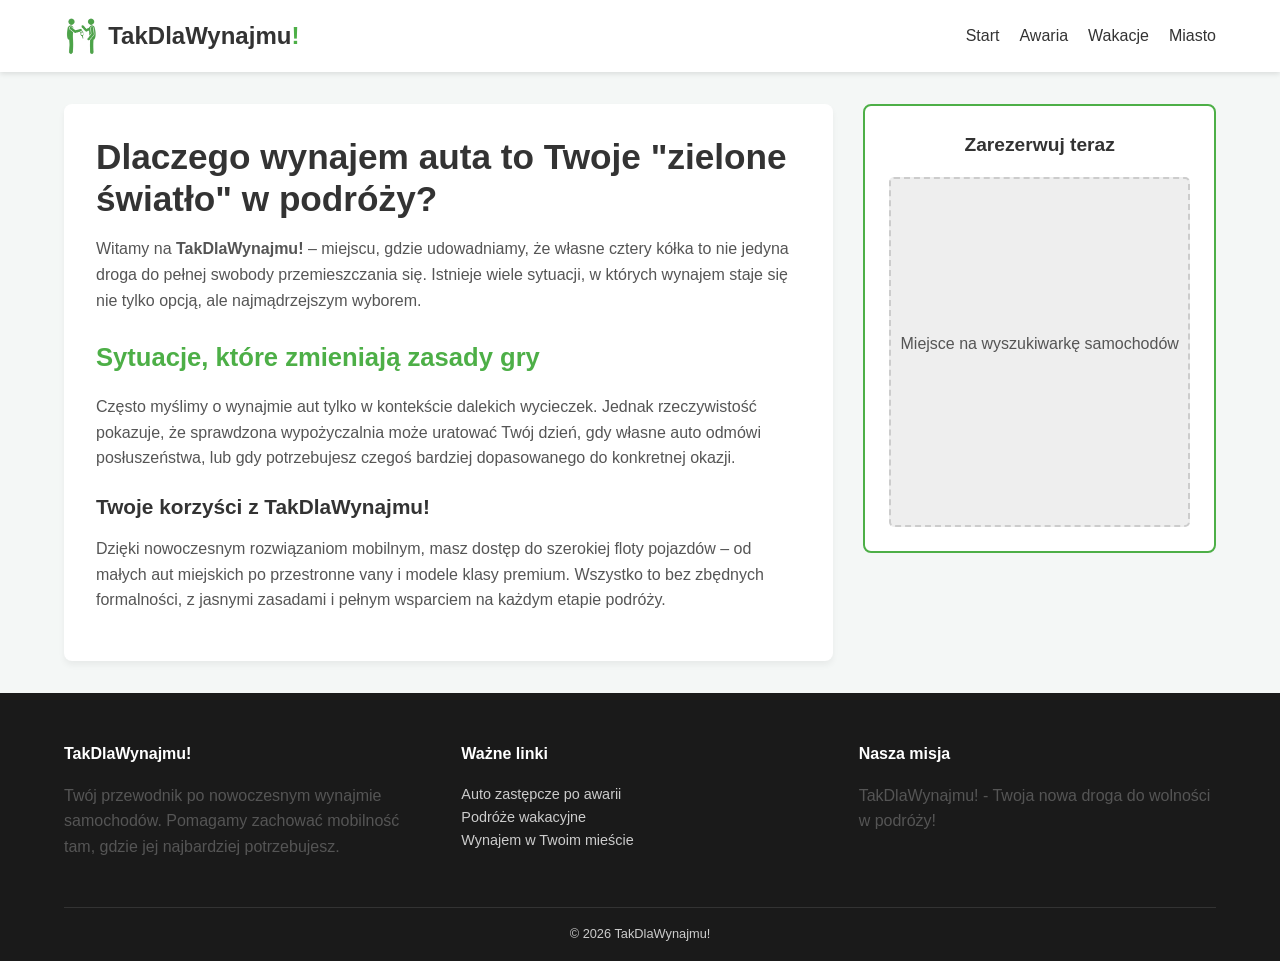
==== index.html @ f081cb06 "Initial commit: Bazowa struktura HTML/CSS, layout i logo" ====
<!DOCTYPE html>
<html lang="pl">
<head>
    <meta charset="UTF-8">
    <meta name="viewport" content="width=device-width, initial-scale=1.0">
    <title>TakDlaWynajmu! - Kiedy warto wynająć samochód?</title>
    <meta name="description" content="Poznaj sytuacje, w których wynajem auta jest najlepszym rozwiązaniem. Mobilność z TakDlaWynajmu!">
    
    <link rel="stylesheet" href="style.css">
    <link rel="icon" type="image/png" href="favicon.png">
</head>
<body>

    <nav>
        <a href="index.html" class="logo-area">
            <img src="logo.png" alt="Logo TakDlaWynajmu!">
            <div class="logo-text">TakDlaWynajmu<span>!</span></div>
        </a>
        <ul>
            <li><a href="index.html">Start</a></li>
            <li><a href="awaria.html">Awaria</a></li>
            <li><a href="wakacje.html">Wakacje</a></li>
            <li><a href="miasto.html">Miasto</a></li>
        </ul>
    </nav>

    <div class="container">
        <main>
            <h1>Dlaczego wynajem auta to Twoje "zielone światło" w podróży?</h1>
            <p>Witamy na <strong>TakDlaWynajmu!</strong> – miejscu, gdzie udowadniamy, że własne cztery kółka to nie jedyna droga do pełnej swobody przemieszczania się. Istnieje wiele sytuacji, w których wynajem staje się nie tylko opcją, ale najmądrzejszym wyborem.</p>
            
            <h2>Sytuacje, które zmieniają zasady gry</h2>
            <p>Często myślimy o wynajmie aut tylko w kontekście dalekich wycieczek. Jednak rzeczywistość pokazuje, że sprawdzona wypożyczalnia może uratować Twój dzień, gdy własne auto odmówi posłuszeństwa, lub gdy potrzebujesz czegoś bardziej dopasowanego do konkretnej okazji.</p>
            
            <h3>Twoje korzyści z TakDlaWynajmu!</h3>
            <p>Dzięki nowoczesnym rozwiązaniom mobilnym, masz dostęp do szerokiej floty pojazdów – od małych aut miejskich po przestronne vany i modele klasy premium. Wszystko to bez zbędnych formalności, z jasnymi zasadami i pełnym wsparciem na każdym etapie podróży.</p>
        </main>

        <aside>
            <div class="widget-box">
                <h2 style="font-size: 1.2rem; margin-top: 0; color: var(--dark-gray);">Zarezerwuj teraz</h2>
                <div class="widget-placeholder">
                    <p>Miejsce na wyszukiwarkę samochodów</p>
                </div>
            </div>
        </aside>
    </div>

    <footer>
        <div class="footer-grid">
            <div>
                <h4 style="color: white; margin-bottom: 1rem;">TakDlaWynajmu!</h4>
                <p>Twój przewodnik po nowoczesnym wynajmie samochodów. Pomagamy zachować mobilność tam, gdzie jej najbardziej potrzebujesz.</p>
            </div>
            <div>
                <h4 style="color: white; margin-bottom: 1rem;">Ważne linki</h4>
                <ul style="list-style: none; font-size: 0.9rem;">
                    <li><a href="awaria.html" style="color: #ccc; text-decoration: none;">Auto zastępcze po awarii</a></li>
                    <li><a href="wakacje.html" style="color: #ccc; text-decoration: none;">Podróże wakacyjne</a></li>
                    <li><a href="miasto.html" style="color: #ccc; text-decoration: none;">Wynajem w Twoim mieście</a></li>
                </ul>
            </div>
            <div>
                <h4 style="color: white; margin-bottom: 1rem;">Nasza misja</h4>
                <p>TakDlaWynajmu! - Twoja nowa droga do wolności w podróży!</p>
            </div>
        </div>
        <div class="footer-bottom">
            &copy; 2026 TakDlaWynajmu!
        </div>
    </footer>

</body>
</html>
---- style.css ----
:root {
    --brand-color: #4DAF47;
    --dark-gray: #333333;
    --light-bg: #f4f7f6;
    --white: #ffffff;
    --footer-bg: #1a1a1a;
}

* { 
    box-sizing: border-box; 
    margin: 0; 
    padding: 0; 
}

body { 
    font-family: 'Segoe UI', Tahoma, Geneva, Verdana, sans-serif; 
    line-height: 1.6; 
    color: var(--dark-gray); 
    background-color: var(--light-bg); 
    display: flex; 
    flex-direction: column; 
    min-height: 100vh; 
}

nav { 
    background: var(--white); 
    padding: 1rem 5%; 
    display: flex; 
    justify-content: space-between; 
    align-items: center; 
    box-shadow: 0 2px 5px rgba(0,0,0,0.1); 
    position: sticky; 
    top: 0; 
    z-index: 1000; 
}

.logo-area { 
    display: flex; 
    align-items: center; 
    text-decoration: none; 
    color: inherit; 
}

.logo-area img { 
    height: 40px; 
    margin-right: 10px; 
}

.logo-text { 
    font-size: 1.5rem; 
    font-weight: bold; 
}

.logo-text span { 
    color: var(--brand-color); 
}

nav ul { 
    display: flex; 
    list-style: none; 
}

nav ul li { 
    margin-left: 20px; 
}

nav ul li a { 
    text-decoration: none; 
    color: var(--dark-gray); 
    font-weight: 500; 
    transition: color 0.3s; 
}

nav ul li a:hover { 
    color: var(--brand-color); 
}

.container { 
    width: 90%; 
    max-width: 1200px; 
    margin: 2rem auto; 
    display: flex; 
    flex-wrap: wrap; 
    gap: 30px; 
    flex: 1; 
}

main { 
    flex: 2; 
    min-width: 300px; 
    background: var(--white); 
    padding: 2rem; 
    border-radius: 8px; 
    box-shadow: 0 4px 6px rgba(0,0,0,0.05); 
}

h1 { 
    font-size: 2.2rem; 
    margin-bottom: 1rem; 
    line-height: 1.2; 
}

h2 { 
    color: var(--brand-color); 
    margin: 1.5rem 0 1rem; 
    font-size: 1.6rem; 
}

h3 { 
    margin: 1.2rem 0 0.8rem; 
    font-size: 1.3rem; 
}

p { 
    margin-bottom: 1rem; 
    color: #555; 
}

aside { 
    flex: 1; 
    min-width: 300px; 
}

.widget-box { 
    background: var(--white); 
    padding: 1.5rem; 
    border: 2px solid var(--brand-color); 
    border-radius: 8px; 
    position: sticky; 
    top: 100px; 
    text-align: center; 
}

.widget-placeholder { 
    background: #eee; 
    height: 350px; 
    display: flex; 
    align-items: center; 
    justify-content: center; 
    border-radius: 5px; 
    border: 2px dashed #ccc; 
    margin-top: 15px; 
}

footer { 
    background: var(--footer-bg); 
    color: #ccc; 
    padding: 3rem 5% 1rem; 
    margin-top: auto; 
}

.footer-grid { 
    display: grid; 
    grid-template-columns: repeat(auto-fit, minmax(200px, 1fr)); 
    gap: 40px; 
    max-width: 1200px; 
    margin: 0 auto; 
}

.footer-bottom { 
    text-align: center; 
    margin-top: 2rem; 
    padding-top: 1rem; 
    border-top: 1px solid #333; 
    font-size: 0.8rem; 
}

@media (max-width: 768px) {
    .container { 
        flex-direction: column; 
    }
    aside { 
        order: -1;
    } 
    nav { 
        flex-direction: column; 
        padding-bottom: 1rem;
    }
    nav ul { 
        margin-top: 1rem; 
    }
    h1 { 
        font-size: 1.8rem; 
    }
}
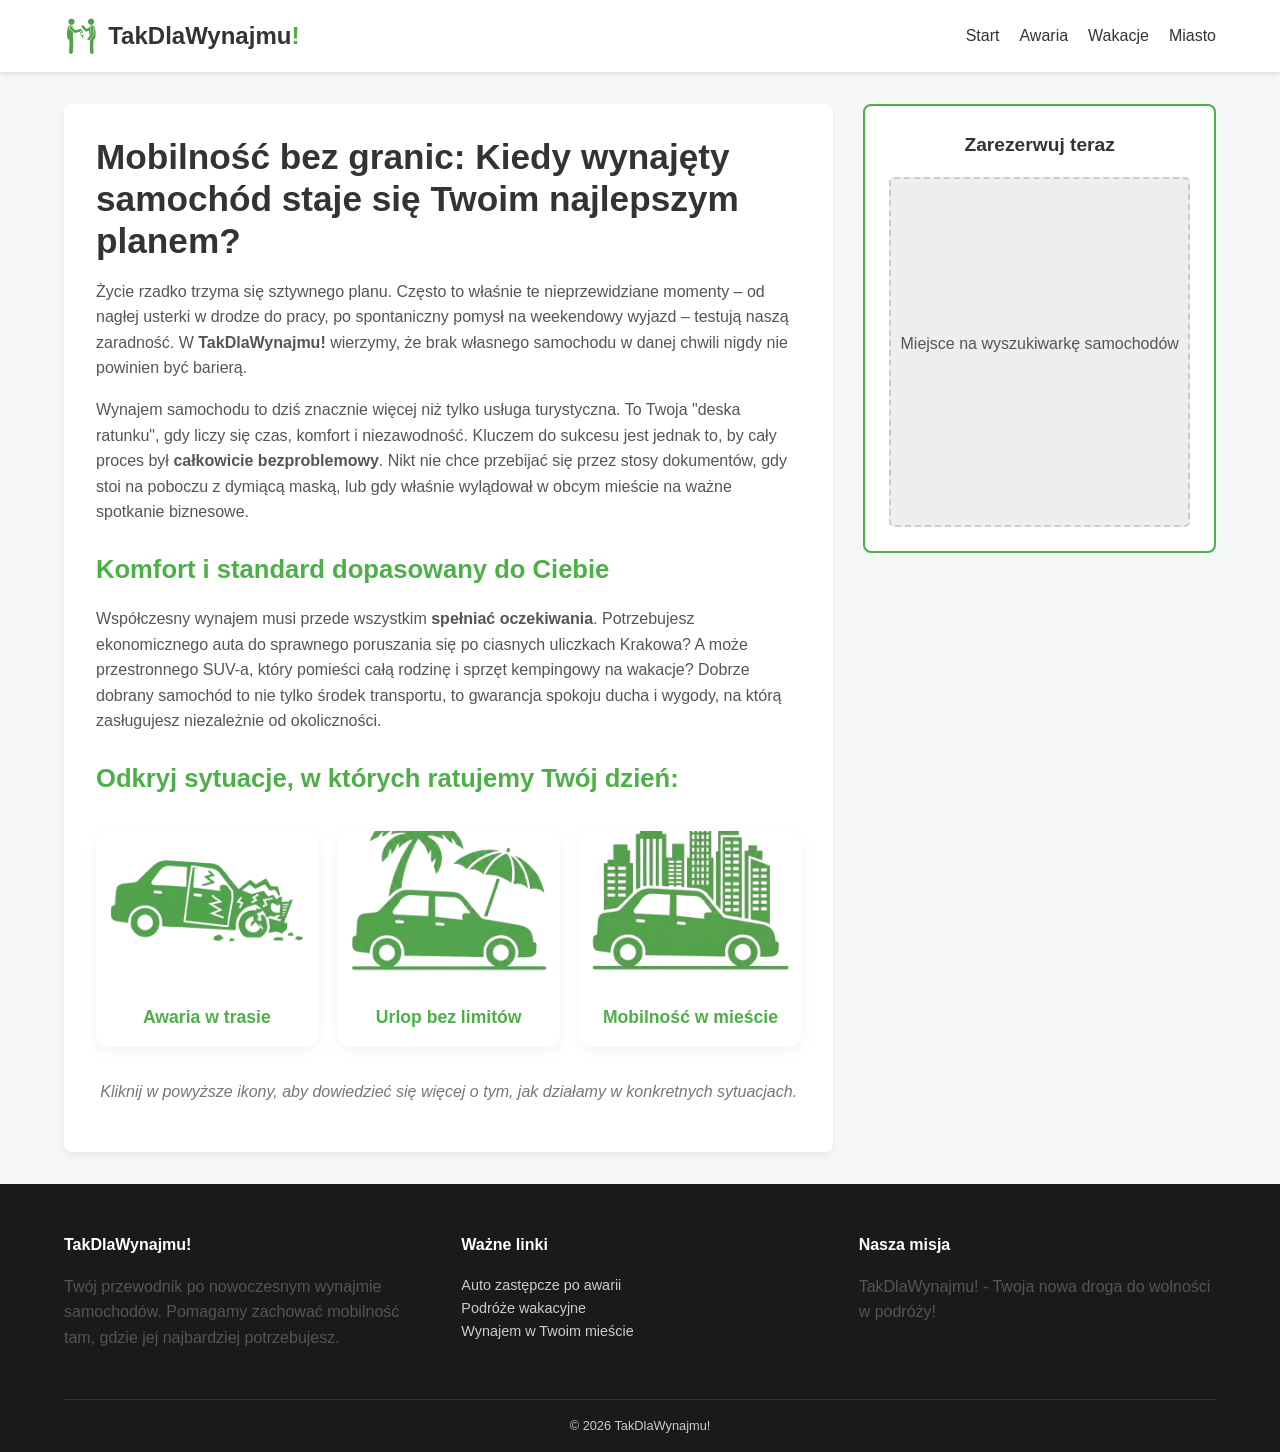
==== commit e7362627: "Artykuly, layout, wyglad strony." ====
--- a/index.html
+++ b/index.html
@@ -10,7 +10,13 @@
     <link rel="icon" type="image/png" href="favicon.png">
 </head>
 <body>
-
+    <div id="splash-screen">
+        <div class="splash-content">
+            <img src="logo.png" alt="Logo TakDlaWynajmu!" class="splash-logo">
+            <div class="logo-text">TakDlaWynajmu<span>!</span></div>
+            <div class="loader"></div>
+        </div>
+    </div>
     <nav>
         <a href="index.html" class="logo-area">
             <img src="logo.png" alt="Logo TakDlaWynajmu!">
@@ -23,19 +29,56 @@
             <li><a href="miasto.html">Miasto</a></li>
         </ul>
     </nav>
-
     <div class="container">
         <main>
-            <h1>Dlaczego wynajem auta to Twoje "zielone światło" w podróży?</h1>
-            <p>Witamy na <strong>TakDlaWynajmu!</strong> – miejscu, gdzie udowadniamy, że własne cztery kółka to nie jedyna droga do pełnej swobody przemieszczania się. Istnieje wiele sytuacji, w których wynajem staje się nie tylko opcją, ale najmądrzejszym wyborem.</p>
+            <h1>Mobilność bez granic: Kiedy wynajęty samochód staje się Twoim najlepszym planem?</h1>
             
-            <h2>Sytuacje, które zmieniają zasady gry</h2>
-            <p>Często myślimy o wynajmie aut tylko w kontekście dalekich wycieczek. Jednak rzeczywistość pokazuje, że sprawdzona wypożyczalnia może uratować Twój dzień, gdy własne auto odmówi posłuszeństwa, lub gdy potrzebujesz czegoś bardziej dopasowanego do konkretnej okazji.</p>
+            <p>Życie rzadko trzyma się sztywnego planu. Często to właśnie te nieprzewidziane momenty – od nagłej usterki w drodze do pracy, po spontaniczny pomysł na weekendowy wyjazd – testują naszą zaradność. W <strong>TakDlaWynajmu!</strong> wierzymy, że brak własnego samochodu w danej chwili nigdy nie powinien być barierą.</p>
+
+            <p>Wynajem samochodu to dziś znacznie więcej niż tylko usługa turystyczna. To Twoja "deska ratunku", gdy liczy się czas, komfort i niezawodność. Kluczem do sukcesu jest jednak to, by cały proces był <strong>całkowicie bezproblemowy</strong>. Nikt nie chce przebijać się przez stosy dokumentów, gdy stoi na poboczu z dymiącą maską, lub gdy właśnie wylądował w obcym mieście na ważne spotkanie biznesowe.</p>
+
+            <h2>Komfort i standard dopasowany do Ciebie</h2>
+            <p>Współczesny wynajem musi przede wszystkim <strong>spełniać oczekiwania</strong>. Potrzebujesz ekonomicznego auta do sprawnego poruszania się po ciasnych uliczkach Krakowa? A może przestronnego SUV-a, który pomieści całą rodzinę i sprzęt kempingowy na wakacje? Dobrze dobrany samochód to nie tylko środek transportu, to gwarancja spokoju ducha i wygody, na którą zasługujesz niezależnie od okoliczności.</p>
+
+            <div class="h-1 w-full bg-gray-100 my-8"></div>
+
+            <h2>Odkryj sytuacje, w których ratujemy Twój dzień:</h2>
             
-            <h3>Twoje korzyści z TakDlaWynajmu!</h3>
-            <p>Dzięki nowoczesnym rozwiązaniom mobilnym, masz dostęp do szerokiej floty pojazdów – od małych aut miejskich po przestronne vany i modele klasy premium. Wszystko to bez zbędnych formalności, z jasnymi zasadami i pełnym wsparciem na każdym etapie podróży.</p>
+            <div style="display: grid; grid-template-columns: repeat(auto-fit, minmax(200px, 1fr)); gap: 20px; margin-top: 2rem;">
+                
+                <a href="awaria.html" style="text-decoration: none; color: inherit; text-align: center;">
+                    <div style="background: #fff; border-radius: 12px; overflow: hidden; transition: transform 0.3s; box-shadow: 0 4px 15px rgba(0,0,0,0.05);" onmouseover="this.style.transform='scale(1.05)'" onmouseout="this.style.transform='scale(1)'">
+                        <img src="img_awaria.png" alt="Awaria na trasie" style="width: 100%; height: 150px; object-fit: cover;">
+                        <div style="padding: 15px;">
+                            <h3 style="margin: 0; font-size: 1.1rem; color: var(--brand-color);">Awaria w trasie</h3>
+                        </div>
+                    </div>
+                </a>
+
+                <a href="wakacje.html" style="text-decoration: none; color: inherit; text-align: center;">
+                    <div style="background: #fff; border-radius: 12px; overflow: hidden; transition: transform 0.3s; box-shadow: 0 4px 15px rgba(0,0,0,0.05);" onmouseover="this.style.transform='scale(1.05)'" onmouseout="this.style.transform='scale(1)'">
+                        <img src="img_wakacje.png" alt="Wynajem na wakacje" style="width: 100%; height: 150px; object-fit: cover;">
+                        <div style="padding: 15px;">
+                            <h3 style="margin: 0; font-size: 1.1rem; color: var(--brand-color);">Urlop bez limitów</h3>
+                        </div>
+                    </div>
+                </a>
+
+                <a href="miasto.html" style="text-decoration: none; color: inherit; text-align: center;">
+                    <div style="background: #fff; border-radius: 12px; overflow: hidden; transition: transform 0.3s; box-shadow: 0 4px 15px rgba(0,0,0,0.05);" onmouseover="this.style.transform='scale(1.05)'" onmouseout="this.style.transform='scale(1)'">
+                        <img src="img_miasto.png" alt="Auto w innym mieście" style="width: 100%; height: 150px; object-fit: cover;">
+                        <div style="padding: 15px;">
+                            <h3 style="margin: 0; font-size: 1.1rem; color: var(--brand-color);">Mobilność w mieście</h3>
+                        </div>
+                    </div>
+                </a>
+
+            </div>
+
+            <p style="margin-top: 2rem; font-style: italic; text-align: center; color: #777;">
+                Kliknij w powyższe ikony, aby dowiedzieć się więcej o tym, jak działamy w konkretnych sytuacjach.
+            </p>
         </main>
-
         <aside>
             <div class="widget-box">
                 <h2 style="font-size: 1.2rem; margin-top: 0; color: var(--dark-gray);">Zarezerwuj teraz</h2>
@@ -45,7 +88,6 @@
             </div>
         </aside>
     </div>
-
     <footer>
         <div class="footer-grid">
             <div>
@@ -69,6 +111,13 @@
             &copy; 2026 TakDlaWynajmu!
         </div>
     </footer>
-
+    <script>
+        window.addEventListener('load', function() {
+            const splash = document.getElementById('splash-screen');
+            setTimeout(() => {
+                splash.classList.add('splash-hidden');
+            }, 1000); // 1 sekunda, żeby użytkownik nacieszył oko logiem
+        });
+    </script>
 </body>
 </html>
--- a/style.css
+++ b/style.css
@@ -182,4 +182,57 @@
     h1 { 
         font-size: 1.8rem; 
     }
+}
+#splash-screen {
+    position: fixed;
+    top: 0;
+    left: 0;
+    width: 100%;
+    height: 100%;
+    background-color: var(--white);
+    display: flex;
+    justify-content: center;
+    align-items: center;
+    z-index: 9999; /* Musi być nad wszystkim */
+    transition: opacity 0.5s ease, visibility 0.5s;
+}
+
+.splash-content {
+    text-align: center;
+    animation: fadeIn 0.8s ease-out;
+}
+
+.splash-logo {
+    height: 80px;
+    margin-bottom: 15px;
+    display: block;
+    margin-left: auto;
+    margin-right: auto;
+}
+
+.loader {
+    width: 40px;
+    height: 40px;
+    border: 4px solid #f3f3f3;
+    border-top: 4px solid var(--brand-color);
+    border-radius: 50%;
+    margin: 20px auto;
+    animation: spin 1s linear infinite;
+}
+
+/* Animacje */
+@keyframes spin {
+    0% { transform: rotate(0deg); }
+    100% { transform: rotate(360deg); }
+}
+
+@keyframes fadeIn {
+    from { opacity: 0; transform: translateY(20px); }
+    to { opacity: 1; transform: translateY(0); }
+}
+
+/* Klasa do ukrywania */
+.splash-hidden {
+    opacity: 0;
+    visibility: hidden;
 }
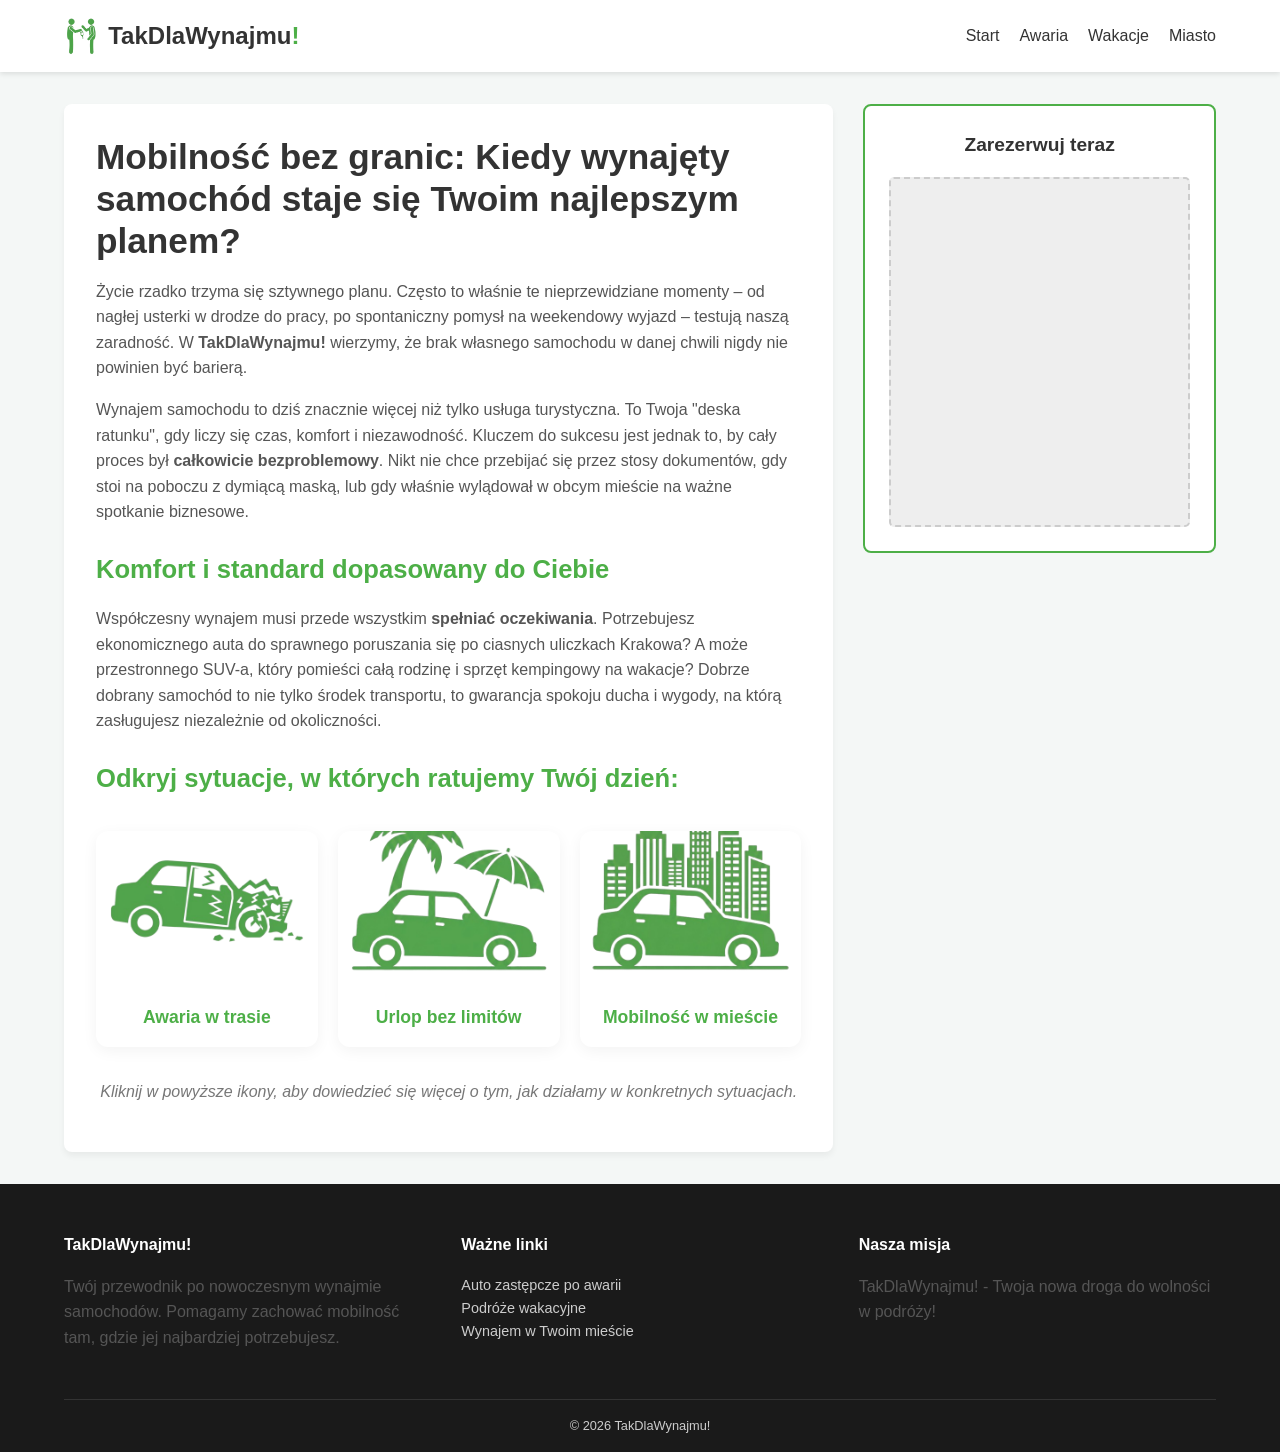
==== commit e86abff2: "modyfikacja widgetu" ====
--- a/index.html
+++ b/index.html
@@ -5,7 +5,7 @@
     <meta name="viewport" content="width=device-width, initial-scale=1.0">
     <title>TakDlaWynajmu! - Kiedy warto wynająć samochód?</title>
     <meta name="description" content="Poznaj sytuacje, w których wynajem auta jest najlepszym rozwiązaniem. Mobilność z TakDlaWynajmu!">
-    
+    <link rel="icon" type="image/svg+xml" href="favicon.svg">
     <link rel="stylesheet" href="style.css">
     <link rel="icon" type="image/png" href="favicon.png">
 </head>
@@ -83,7 +83,7 @@
             <div class="widget-box">
                 <h2 style="font-size: 1.2rem; margin-top: 0; color: var(--dark-gray);">Zarezerwuj teraz</h2>
                 <div class="widget-placeholder">
-                    <p>Miejsce na wyszukiwarkę samochodów</p>
+                    <script src="//rcb2b.net/widget/3e39097e3e.js"></script>
                 </div>
             </div>
         </aside>
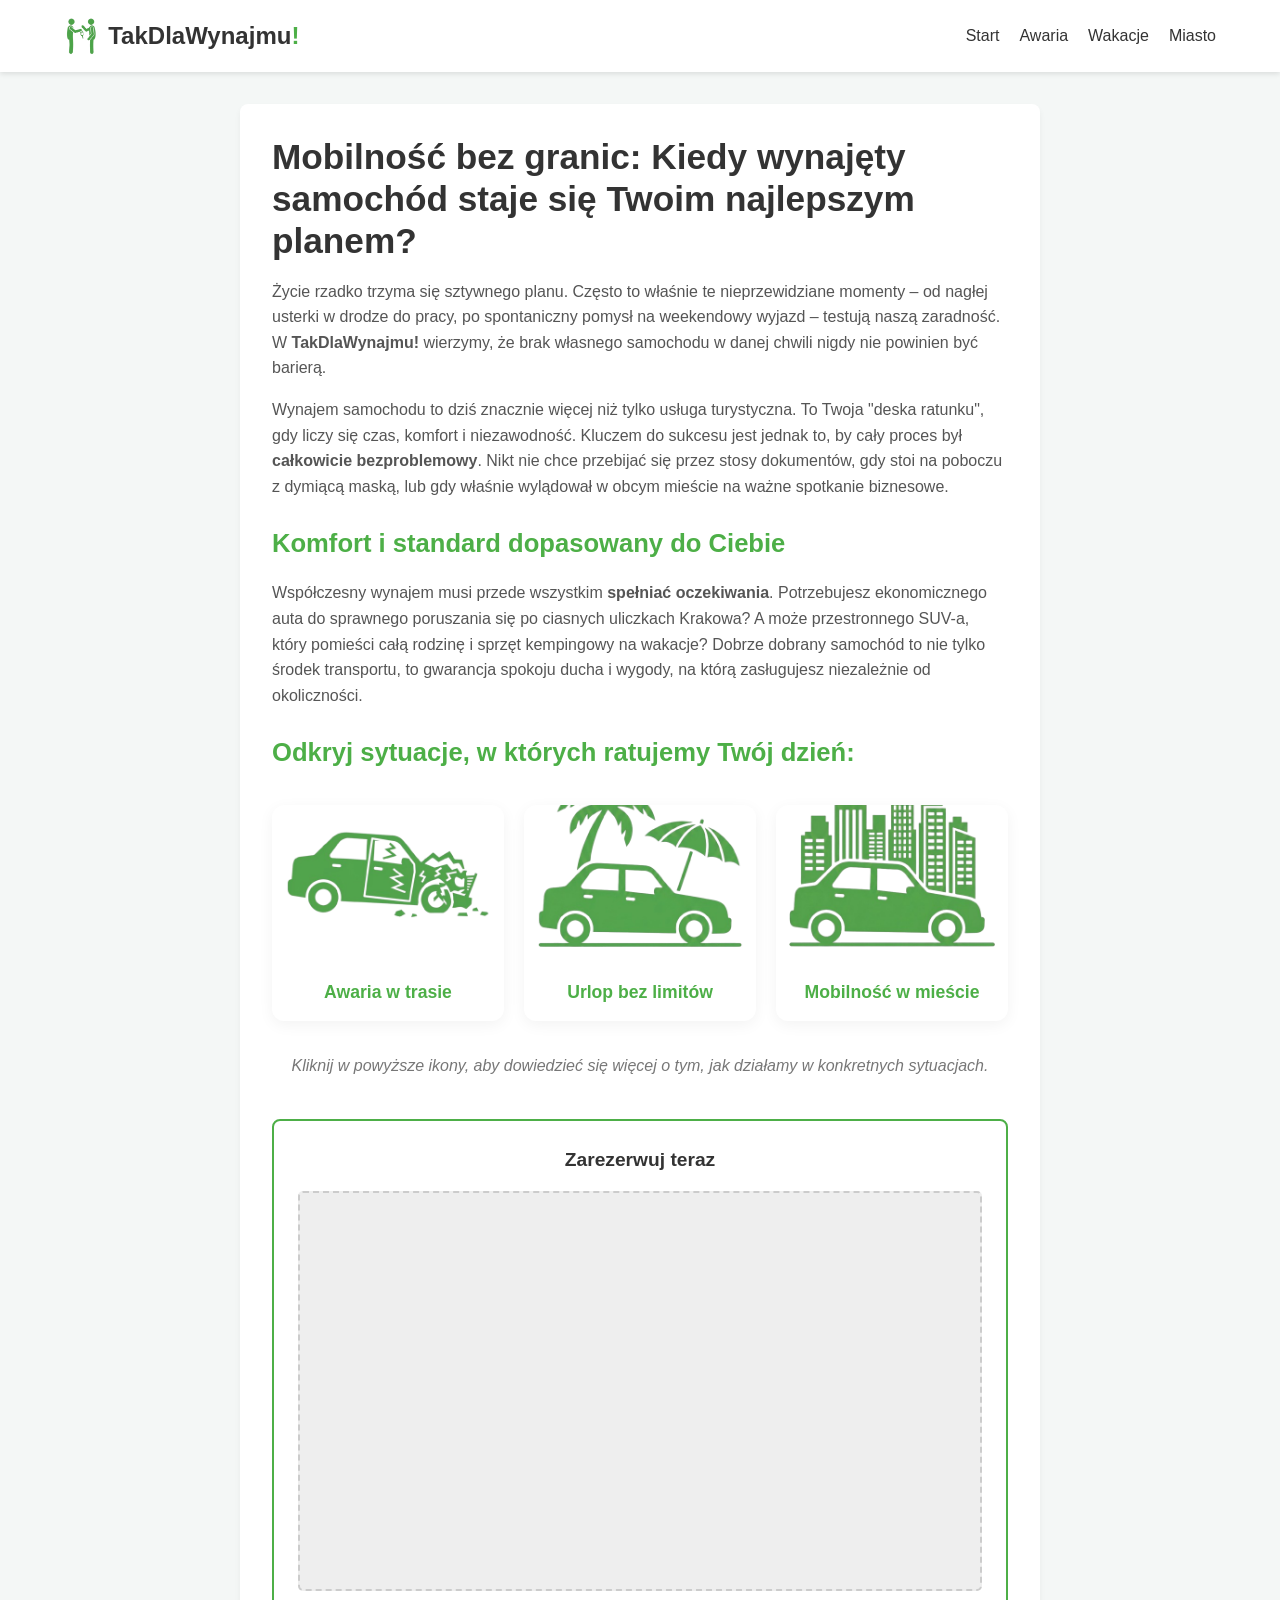
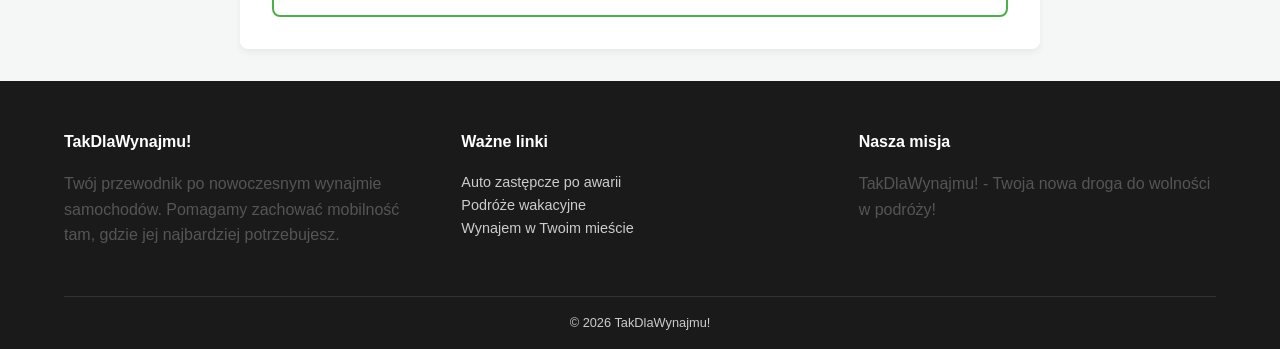
==== commit 8f42340c: "modyfikacja widgetu, dopasowanie strony" ====
--- a/index.html
+++ b/index.html
@@ -78,15 +78,14 @@
             <p style="margin-top: 2rem; font-style: italic; text-align: center; color: #777;">
                 Kliknij w powyższe ikony, aby dowiedzieć się więcej o tym, jak działamy w konkretnych sytuacjach.
             </p>
+
+        <div class="widget-box" style="margin-top: 40px; position: static; width: 100%;">
+            <h2 style="font-size: 1.2rem; margin-top: 0; color: var(--dark-gray); text-align: center;">Zarezerwuj teraz</h2>
+            <div class="widget-placeholder" style="height: auto; min-height: 400px;">
+                <script src="//rcb2b.net/widget/3e39097e3e.js"></script>
+            </div>
+        </div>
         </main>
-        <aside>
-            <div class="widget-box">
-                <h2 style="font-size: 1.2rem; margin-top: 0; color: var(--dark-gray);">Zarezerwuj teraz</h2>
-                <div class="widget-placeholder">
-                    <script src="//rcb2b.net/widget/3e39097e3e.js"></script>
-                </div>
-            </div>
-        </aside>
     </div>
     <footer>
         <div class="footer-grid">
--- a/style.css
+++ b/style.css
@@ -77,17 +77,14 @@
 
 .container { 
     width: 90%; 
-    max-width: 1200px; 
+    max-width: 800px; 
     margin: 2rem auto; 
-    display: flex; 
-    flex-wrap: wrap; 
-    gap: 30px; 
+    display: block; 
     flex: 1; 
 }
 
 main { 
-    flex: 2; 
-    min-width: 300px; 
+    width: 100%;
     background: var(--white); 
     padding: 2rem; 
     border-radius: 8px; 
@@ -117,8 +114,7 @@
 }
 
 aside { 
-    flex: 1; 
-    min-width: 300px; 
+display: none;
 }
 
 .widget-box { 
